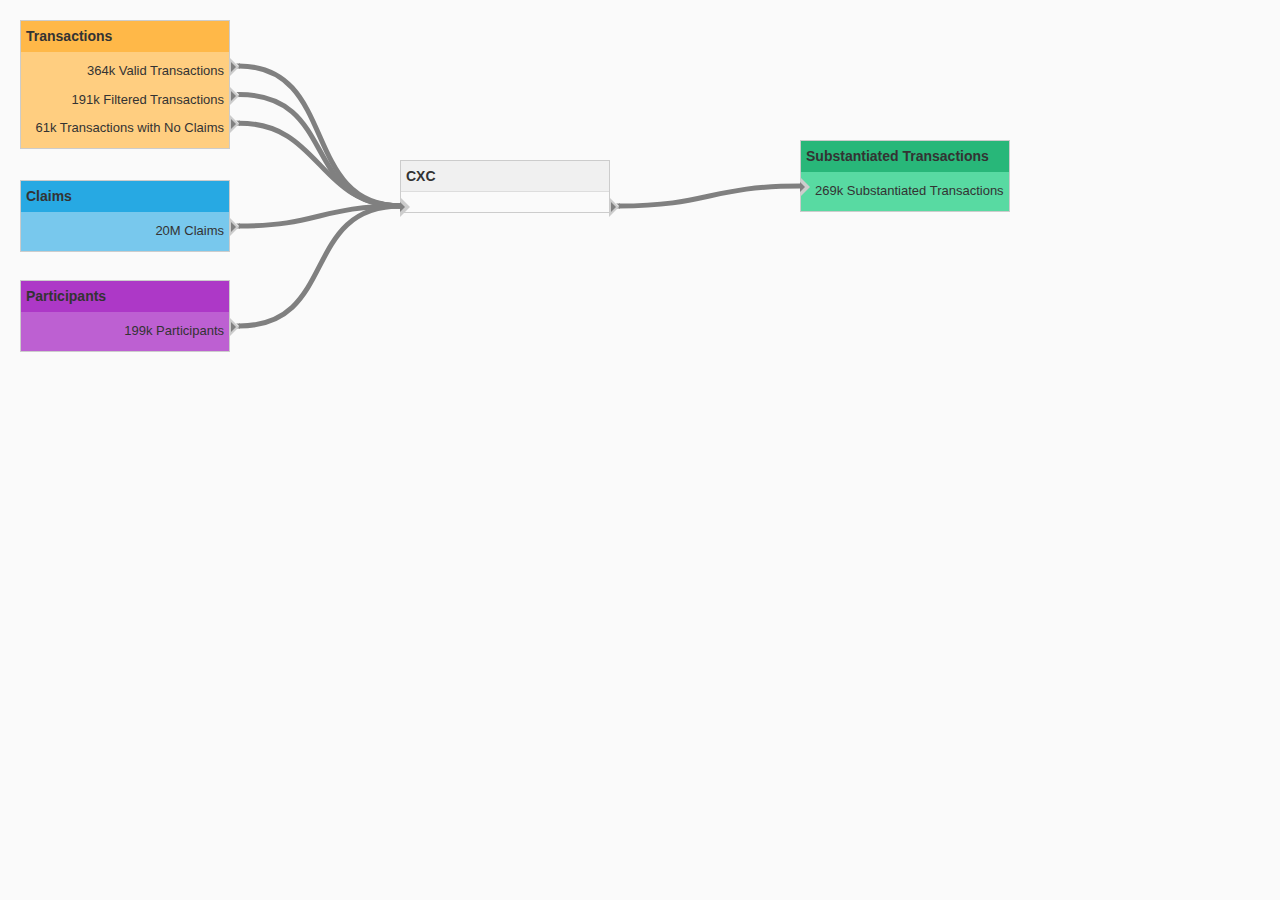
==== Demo1.html @ 5fc88777 "Added custom.css Added demo1.html Added demo2.html Added jQuery.flowchart.css" ====
﻿<!doctype html>
<html>
<head>
    <meta charset="utf-8">
    <meta http-equiv="X-UA-Compatible" content="IE=edge,chrome=1">
    <meta name="viewport" content="width=device-width, initial-scale=1">
    <title>CXC Dashboard</title>
    <link href="bootstrap.min.css" rel="stylesheet">
    <link href="jquery.flowchart.css" rel="stylesheet">
    <link href="custom.css" rel="stylesheet">
    <script src="jquery.min.js"></script>
    <script src="jquery-ui.min.js"></script>
    <script src="jquery.flowchart.js"></script>

</head>

<body>
    <div class="demo" id="example"></div>

    <script type="text/javascript">
        $(document).ready(function () {
            var data = {
                operators: {
                    transactions: {
                        top: 20,
                        left: 20,
                        properties: {
                            "class": 'flowchart-operator-yellow',
                            title: 'Transactions',
                            outputs: {
                                valid_transactions: {
                                    label: '364k Valid Transactions'
                                },
                                filtered_transactions: {
                                    label: '191k Filtered Transactions'
                                },
                                transactions_with_no_claims: {
                                    label: '61k Transactions with No Claims'
                                }
                            }
                        }
                    },
                    claims: {
                        top: 170,
                        left: 20,
                        properties: {
                            "class": 'flowchart-operator-blue',
                            title: 'Claims',
                            outputs: {
                                total_claims: {
                                    label: '20M Claims'
                                }
                            }
                        }
                    },
                    cxc: {
                        top: 160,
                        left: 400,
                        properties: {
                            title: 'CXC',
                            inputs: {
                                input_1: {
                                    label: ''
                                }
                            },
                            outputs: {
                                substantiated_by_cxc: {
                                    label: ''
                                }
                            }
                        }
                    },
                    participants: {
                        top: 280,
                        left: 20,
                        properties: {
                            "class": 'flowchart-operator-purple',
                            title: 'Participants',
                            outputs: {
                                total_participants: {
                                    label: '199k Participants'
                                }
                            }
                        }
                    },
                    substantiated_transactions: {
                        top: 140,
                        left: 800,
                        properties: {
                            "class": 'flowchart-operator-green',
                            title: 'Substantiated Transactions',
                            inputs: {
                                transaction_substantiated_by_cxc: {
                                    label: '269k Substantiated Transactions'
                                }
                            },
                            outputs: {}
                        }
                    }
                },
                links: {
                    validTransactionLinkToCXC: {
                        fromOperator: 'transactions',
                        fromConnector: 'valid_transactions',
                        toOperator: 'cxc',
                        toConnector: 'input_1'
                    },
                    filteredTransactionsLinkToCXC: {
                        fromOperator: 'transactions',
                        fromConnector: 'filtered_transactions',
                        toOperator: 'cxc',
                        toConnector: 'input_1'
                    },
                    transactionsWithNoClaimsLinkToCXC: {
                        fromOperator: 'transactions',
                        fromConnector: 'transactions_with_no_claims',
                        toOperator: 'cxc',
                        toConnector: 'input_1'
                    },
                    claimsLinkToCXC: {
                        fromOperator: 'claims',
                        fromConnector: 'total_claims',
                        toOperator: 'cxc',
                        toConnector: 'input_1'
                    },
                    participantsLinkToCXC: {
                        fromOperator: 'participants',
                        fromConnector: 'total_participants',
                        toOperator: 'cxc',
                        toConnector: 'input_1'

                    },
                    CXCLinkToSubstantiatedTransactions: {
                        fromOperator: 'cxc',
                        fromConnector: 'substantiated_by_cxc',
                        toOperator: 'substantiated_transactions',
                        toConnector: 'transaction_substantiated_by_cxc'

                    }
                }
            };

            $('#example').flowchart({

                    // custom data
                data: data,

                // distance between the output line and the link
                distanceFromArrow: 0,

                // width of the links
                linkWidth: 5,

                // enables drag and drop
                canUserMoveOperators: true,

                // allows multiple links on the same input line
                multipleLinksOnOutput: true,

                //Default color of links.
                defaultLinkColor: '#808080',

                multipleLinksOnInput: true




            });
        });



    </script>
</body>
</html>
---- custom.css ----
body {
    background-color: #fafafa;
}

.container {
    margin: 150px auto;
}

.demo {
    height: 800px;
    margin-bottom: 10px;
}




.flowchart-operator {
    position: absolute;
    width: 210px;
    background: #FAFAFA;
    pointer-events: initial;
}


.flowchart-operator-outputs {
    display: table-cell;
    width: 100%;
}



.flowchart-operator-yellow {
    position: absolute;
    width: 210px;
    background: #ffce80;
    pointer-events: initial;
}

    .flowchart-operator-yellow .flowchart-operator-title {
        width: 100%;
        padding: 5px;
        font-weight: bold;
        border-bottom: 1px solid #ffb848;
        background: #ffb848;
        height: auto;
        overflow: hidden;
        text-overflow: ellipsis;
        white-space: nowrap;
        cursor: move;
    }




.flowchart-operator-blue {
    position: absolute;
    width: 210px;
    background: #78c8ed;
    pointer-events: initial;
}


    .flowchart-operator-blue .flowchart-operator-title {
        width: 100%;
        padding: 5px;
        font-weight: bold;
        border-bottom: 1px solid #27a9e3;
        background: #27a9e3;
        height: auto;
        overflow: hidden;
        text-overflow: ellipsis;
        white-space: nowrap;
        cursor: move;
    }


.flowchart-operator-green {
    position: absolute;
    width: 210px;
    background: #58daa2;
    pointer-events: initial;
}

    .flowchart-operator-green .flowchart-operator-title {
        width: 100%;
        padding: 5px;
        font-weight: bold;
        border-bottom: 1px solid #28b779;
        background: #28b779;
        height: auto;
        overflow: hidden;
        text-overflow: ellipsis;
        white-space: nowrap;
        cursor: move;
    }

    .flowchart-operator-green .flowchart-operator-inputs {
        display: table-cell;
        width: 100%;
    }



.flowchart-operator-purple {
    position: absolute;
    width: 210px;
    border: 1px solid #CCCCCC;
    background: #bd60d2;
    pointer-events: initial;
}


    .flowchart-operator-purple .flowchart-operator-title {
        width: 100%;
        padding: 5px;
        font-weight: bold;
        border-bottom: 1px solid #ad38c7;
        background: #ad38c7;
        height: auto;
        overflow: hidden;
        text-overflow: ellipsis;
        white-space: nowrap;
        cursor: move;
    }
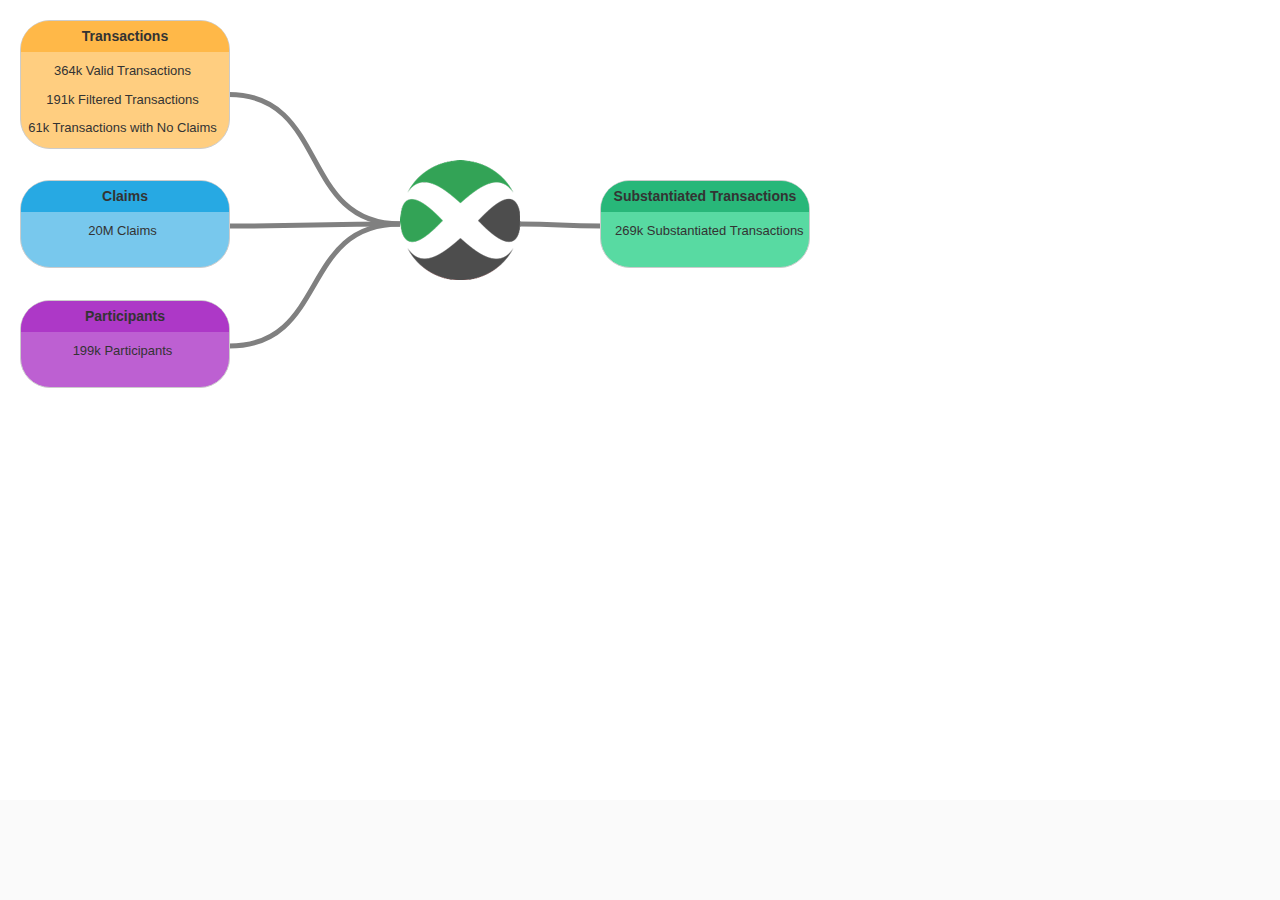
==== commit 1496f417: "Added border-radius property in custome.css file Added CXC logo image Removed center operator title " ====
--- a/Demo1.html
+++ b/Demo1.html
@@ -57,12 +57,28 @@
                         top: 160,
                         left: 400,
                         properties: {
-                            title: 'CXC',
+                            "class": 'flowchart-operator-cxc',
                             inputs: {
                                 input_1: {
                                     label: ''
+                                },
+                                input_2: {
+                                    label: ''
+                                },
+                                input_3: {
+                                    label: ''
+                                },
+                                input_4: {
+                                    label: ''
+                                },
+                                input_5: {
+                                    label: ''
+                                },
+                                input_6: {
+                                    label: ''
                                 }
                             },
+
                             outputs: {
                                 substantiated_by_cxc: {
                                     label: ''
@@ -71,7 +87,7 @@
                         }
                     },
                     participants: {
-                        top: 280,
+                        top: 305,
                         left: 20,
                         properties: {
                             "class": 'flowchart-operator-purple',
@@ -84,8 +100,8 @@
                         }
                     },
                     substantiated_transactions: {
-                        top: 140,
-                        left: 800,
+                        top: 170,
+                        left: 600,
                         properties: {
                             "class": 'flowchart-operator-green',
                             title: 'Substantiated Transactions',
@@ -93,41 +109,28 @@
                                 transaction_substantiated_by_cxc: {
                                     label: '269k Substantiated Transactions'
                                 }
-                            },
-                            outputs: {}
+                            }
                         }
                     }
                 },
                 links: {
-                    validTransactionLinkToCXC: {
-                        fromOperator: 'transactions',
-                        fromConnector: 'valid_transactions',
-                        toOperator: 'cxc',
-                        toConnector: 'input_1'
-                    },
                     filteredTransactionsLinkToCXC: {
                         fromOperator: 'transactions',
                         fromConnector: 'filtered_transactions',
                         toOperator: 'cxc',
-                        toConnector: 'input_1'
-                    },
-                    transactionsWithNoClaimsLinkToCXC: {
-                        fromOperator: 'transactions',
-                        fromConnector: 'transactions_with_no_claims',
-                        toOperator: 'cxc',
-                        toConnector: 'input_1'
+                        toConnector: 'input_6'
                     },
                     claimsLinkToCXC: {
                         fromOperator: 'claims',
                         fromConnector: 'total_claims',
                         toOperator: 'cxc',
-                        toConnector: 'input_1'
+                        toConnector: 'input_6'
                     },
                     participantsLinkToCXC: {
                         fromOperator: 'participants',
                         fromConnector: 'total_participants',
                         toOperator: 'cxc',
-                        toConnector: 'input_1'
+                        toConnector: 'input_6'
 
                     },
                     CXCLinkToSubstantiatedTransactions: {
@@ -142,7 +145,7 @@
 
             $('#example').flowchart({
 
-                    // custom data
+                // custom data
                 data: data,
 
                 // distance between the output line and the link
--- a/custom.css
+++ b/custom.css
@@ -9,6 +9,7 @@
 .demo {
     height: 800px;
     margin-bottom: 10px;
+    background-color: white;
 }
 
 
@@ -34,6 +35,8 @@
     width: 210px;
     background: #ffce80;
     pointer-events: initial;
+    border-radius: 30px;
+    min-height: 11%;
 }
 
     .flowchart-operator-yellow .flowchart-operator-title {
@@ -47,6 +50,11 @@
         text-overflow: ellipsis;
         white-space: nowrap;
         cursor: move;
+        
+        border-top-left-radius: 2em;
+        border-top-right-radius: 2em;
+        text-align: center;
+
     }
 
 
@@ -57,6 +65,8 @@
     width: 210px;
     background: #78c8ed;
     pointer-events: initial;
+    border-radius: 30px;
+        min-height: 11%;
 }
 
 
@@ -71,6 +81,11 @@
         text-overflow: ellipsis;
         white-space: nowrap;
         cursor: move;
+        
+        border-top-left-radius: 2em;
+        border-top-right-radius: 2em;
+        text-align: center;
+
     }
 
 
@@ -79,6 +94,8 @@
     width: 210px;
     background: #58daa2;
     pointer-events: initial;
+    border-radius: 30px;
+        min-height: 11%;
 }
 
     .flowchart-operator-green .flowchart-operator-title {
@@ -92,6 +109,11 @@
         text-overflow: ellipsis;
         white-space: nowrap;
         cursor: move;
+        
+        border-top-left-radius: 2em;
+        border-top-right-radius: 2em;
+        text-align: center;
+
     }
 
     .flowchart-operator-green .flowchart-operator-inputs {
@@ -107,6 +129,9 @@
     border: 1px solid #CCCCCC;
     background: #bd60d2;
     pointer-events: initial;
+    border-radius: 30px;
+        min-height: 11%;
+
 }
 
 
@@ -121,4 +146,46 @@
         text-overflow: ellipsis;
         white-space: nowrap;
         cursor: move;
+        
+        border-top-left-radius: 2em;
+        border-top-right-radius: 2em;
+        text-align: center;
+
     }
+
+
+.flowchart-operator-cxc {
+    position: absolute;
+    width: 120px;
+    height: 120px;
+    border: 1px solid #CCCCCC;
+    background-image: url("cxc_logo.png");
+    border: 0px ;
+    pointer-events: initial;
+}
+
+
+.flowchart-operator-cxc .flowchart-operator-title {
+    
+    padding: 0px;
+    border-bottom: 0px;
+    background: #fafafa;
+    
+}
+
+
+.flowchart-operator-connector-arrow {
+    border-top: 0px solid transparent;
+    border-bottom: 0px solid transparent;
+}
+
+.flowchart-operator-outputs .flowchart-operator-connector-label {
+    text-align: center;
+}
+
+.flowchart-operator-connector-small-arrow {
+    
+    border-top: 0px solid transparent;
+    border-bottom: 0px solid transparent;
+    
+}